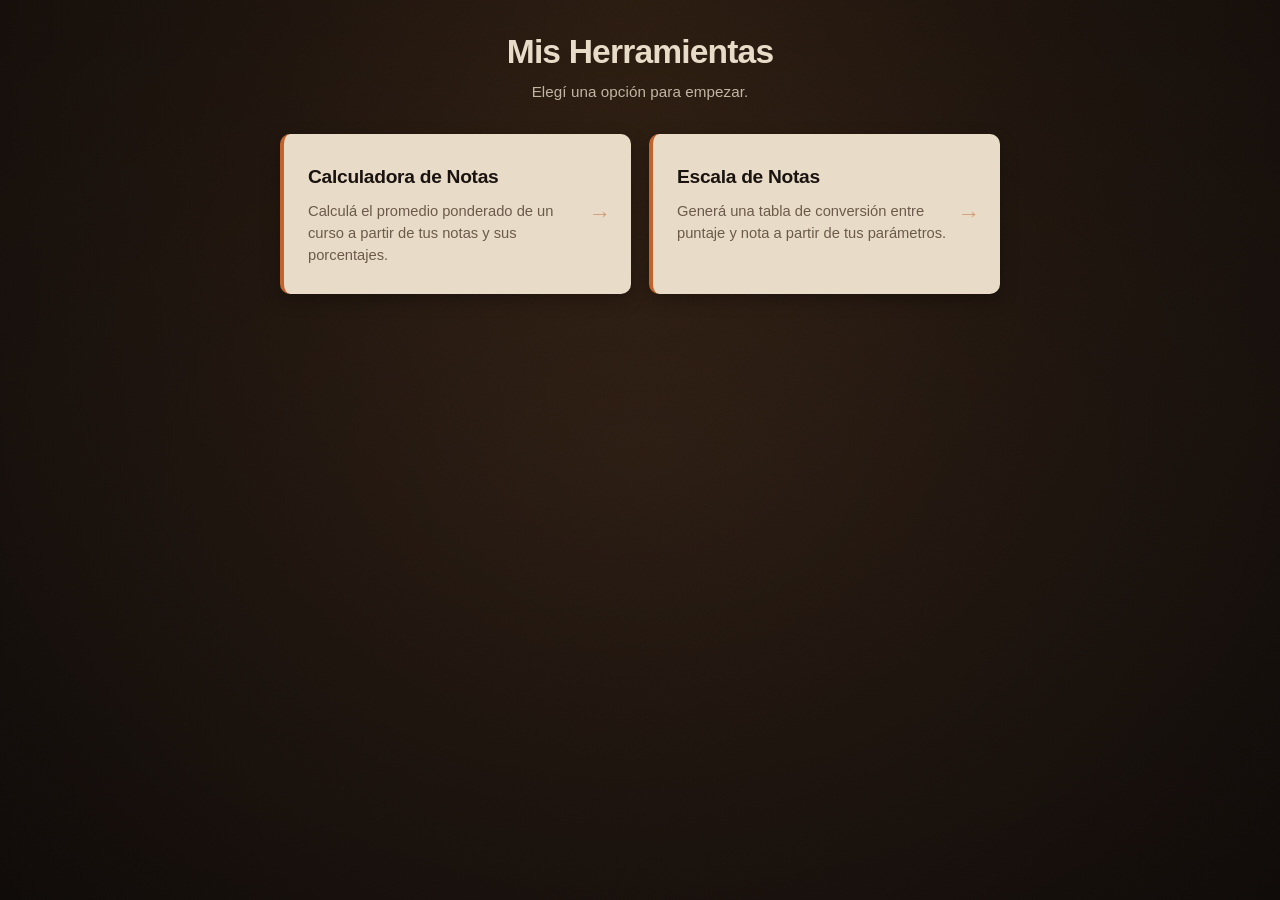
==== index.html @ 3959fab5 "Add files via upload" ====
<!DOCTYPE html>
<html lang="es">
<head>
  <meta charset="UTF-8" />
  <meta name="viewport" content="width=device-width, initial-scale=1.0" />
  <title>Mis Herramientas</title>
  <link rel="stylesheet" href="theme.css?v=4" />
  <link rel="stylesheet" href="animations.css" />
  <link rel="stylesheet" href="home.css" />
</head>
<body>
  <main class="container">
    <h1>Mis Herramientas</h1>
    <p class="subtitle">Elegí una opción para empezar.</p>

    <div class="options anim-stagger">
      <a href="calculadora.html" class="option-card">
        <h2>Calculadora de Notas</h2>
        <p>Calculá el promedio ponderado de un curso a partir de tus notas y sus porcentajes.</p>
      </a>

      <a href="escala.html" class="option-card">
        <h2>Escala de Notas</h2>
        <p>Generá una tabla de conversión entre puntaje y nota a partir de tus parámetros.</p>
      </a>
    </div>
  </main>
</body>
</html>
---- theme.css ----
/* Paleta del proyecto — café oscuro cálido */
:root {
  --bg-1: #2B1D14;          /* fondo café oscuro */
  --bg-2: #1A1310;          /* negro carbón (más oscuro para gradiente) */
  --surface: #E8DCC8;       /* crema tostado (tarjetas, superficies) */
  --surface-alt: #DCCEB4;   /* crema tostado más oscuro (hover, secondary) */
  --surface-deep: #3A2A1E;  /* superficie marrón para cards sobre fondo oscuro */
  --accent: #C2622D;        /* cobre / naranja quemado */
  --accent-hover: #A8511F;  /* acento más oscuro para hover */
  --accent-soft: rgba(194, 98, 45, 0.15);
  --text: #1A1310;          /* negro carbón */
  --text-on-dark: #E8DCC8;  /* texto crema sobre fondo oscuro */
  --text-muted: #6B5A4A;    /* texto secundario sobre crema */
  --border: #C9B89A;        /* borde sutil sobre crema */
  --success: #4A7A4A;       /* verde para aprobado */
  --success-soft: #DCEAD8;
  --danger: #B85A52;        /* rojo para reprobado */
  --danger-soft: #F0D8D2;
  --warning: #C88A2A;
  --warning-soft: #F0DFB8;
  --radius: 10px;
  --radius-sm: 6px;
  --shadow-sm: 0 2px 6px rgba(0, 0, 0, 0.18);
  --shadow: 0 6px 18px rgba(0, 0, 0, 0.28);
  --shadow-lg: 0 12px 32px rgba(0, 0, 0, 0.4);
  --transition: 0.18s ease;
}

/* Reset */
* {
  box-sizing: border-box;
  margin: 0;
  padding: 0;
}

/* Estilos base compartidos por todas las páginas */
html {
  -webkit-text-size-adjust: 100%;
}

body {
  font-family: "Inter", -apple-system, BlinkMacSystemFont, "Segoe UI Variable", "Segoe UI", Roboto, "Helvetica Neue", Arial, sans-serif;
  /* Tres capas en el fondo, de arriba a abajo:
     1) Viñeta sutil en los bordes
     2) Grano de ruido (textura)
     3) Gradiente radial cálido que "ilumina" desde el centro */
  background:
    radial-gradient(ellipse at center, transparent 0%, rgba(0, 0, 0, 0.35) 100%),
    url("data:image/svg+xml;utf8,<svg xmlns='http://www.w3.org/2000/svg' width='160' height='160'><filter id='n'><feTurbulence type='fractalNoise' baseFrequency='0.9' numOctaves='2' stitchTiles='stitch'/><feColorMatrix values='0 0 0 0 0  0 0 0 0 0  0 0 0 0 0  0 0 0 0.08 0'/></filter><rect width='100%' height='100%' filter='url(%23n)'/></svg>"),
    radial-gradient(ellipse at top, #3D2818 0%, var(--bg-1) 45%, var(--bg-2) 100%);
  background-attachment: fixed;
  min-height: 100vh;
  padding: 32px 20px;
  color: var(--text);
  line-height: 1.55;
  font-feature-settings: "cv11", "ss01", "ss03";
  -webkit-font-smoothing: antialiased;
  -moz-osx-font-smoothing: grayscale;
}

.container {
  max-width: 720px;
  margin: 0 auto;
}

h1 {
  color: var(--text-on-dark);
  font-size: 2.1rem;
  font-weight: 700;
  letter-spacing: -0.025em;
  margin-bottom: 8px;
  text-align: center;
  line-height: 1.2;
}

h2 {
  letter-spacing: -0.015em;
}

.subtitle {
  color: var(--text-on-dark);
  opacity: 0.8;
  text-align: center;
  margin-bottom: 30px;
  font-size: 0.95rem;
  font-weight: 400;
  letter-spacing: 0.005em;
}

.back-link {
  display: inline-flex;
  align-items: center;
  gap: 8px;
  color: var(--text-on-dark);
  text-decoration: none;
  font-size: 0.88rem;
  font-weight: 600;
  margin-bottom: 24px;
  padding: 8px 16px 8px 12px;
  background: rgba(232, 220, 200, 0.08);
  border: 1px solid rgba(232, 220, 200, 0.2);
  border-radius: 999px;
  backdrop-filter: blur(4px);
  -webkit-backdrop-filter: blur(4px);
  transition: background var(--transition), border-color var(--transition), transform var(--transition), box-shadow var(--transition);
}

.back-link::before {
  content: "←";
  font-size: 1rem;
  transition: transform var(--transition);
}

.back-link:hover {
  background: rgba(232, 220, 200, 0.15);
  border-color: var(--accent);
  text-decoration: none;
  transform: translateX(-2px);
  box-shadow: 0 4px 12px rgba(0, 0, 0, 0.25);
}

.back-link:hover::before {
  transform: translateX(-3px);
}

.back-link:focus-visible {
  outline: 2px solid var(--accent);
  outline-offset: 3px;
}

/* Focus visible global para accesibilidad */
button:focus-visible,
a:focus-visible {
  outline: 2px solid var(--accent);
  outline-offset: 3px;
}
---- animations.css ----
/* Animaciones compartidas — respetan prefers-reduced-motion */

/* Entrada: fade + slide hacia arriba. Aplicar con la clase .anim-enter */
@keyframes animFadeUp {
  from {
    opacity: 0;
    transform: translateY(8px);
  }
  to {
    opacity: 1;
    transform: translateY(0);
  }
}

/* Entrada más notoria para cards y elementos que aparecen después */
@keyframes animFadeUpLg {
  from {
    opacity: 0;
    transform: translateY(16px);
  }
  to {
    opacity: 1;
    transform: translateY(0);
  }
}

/* Entrada del resultado de la calculadora */
@keyframes animResultIn {
  0% {
    opacity: 0;
    transform: scale(0.9);
  }
  60% {
    transform: scale(1.04);
  }
  100% {
    opacity: 1;
    transform: scale(1);
  }
}

/* Entrada del warning (un pequeño shake para llamar la atención) */
@keyframes animShake {
  0%, 100% { transform: translateX(0); }
  20% { transform: translateX(-4px); }
  40% { transform: translateX(4px); }
  60% { transform: translateX(-2px); }
  80% { transform: translateX(2px); }
}

/* Filas de la tabla de escala entrando escalonadas */
@keyframes animRowIn {
  from {
    opacity: 0;
    transform: translateY(4px);
  }
  to {
    opacity: 1;
    transform: translateY(0);
  }
}

/* Pulso del número de nota aprobado/reprobado */
@keyframes animNotaPulse {
  0%, 100% { transform: scale(1); }
  50% { transform: scale(1.08); }
}

/* Clases utilitarias */
.anim-enter {
  animation: animFadeUp 0.4s ease-out both;
}

.anim-card {
  animation: animFadeUpLg 0.45s ease-out both;
}

.anim-result {
  animation: animResultIn 0.4s cubic-bezier(0.34, 1.56, 0.64, 1) both;
}

.anim-shake {
  animation: animShake 0.4s ease-in-out;
}

.anim-row {
  animation: animRowIn 0.3s ease-out both;
}

.anim-pulse {
  animation: animNotaPulse 0.5s ease-in-out;
}

/* Delays escalonados para hijos directos */
.anim-stagger > * {
  animation: animFadeUp 0.4s ease-out both;
}
.anim-stagger > *:nth-child(1) { animation-delay: 0.05s; }
.anim-stagger > *:nth-child(2) { animation-delay: 0.10s; }
.anim-stagger > *:nth-child(3) { animation-delay: 0.15s; }
.anim-stagger > *:nth-child(4) { animation-delay: 0.20s; }
.anim-stagger > *:nth-child(5) { animation-delay: 0.25s; }
.anim-stagger > *:nth-child(6) { animation-delay: 0.30s; }
.anim-stagger > *:nth-child(7) { animation-delay: 0.35s; }
.anim-stagger > *:nth-child(8) { animation-delay: 0.40s; }

/* Accesibilidad: respetar preferencia del usuario */
@media (prefers-reduced-motion: reduce) {
  *,
  *::before,
  *::after {
    animation-duration: 0.01ms !important;
    animation-iteration-count: 1 !important;
    transition-duration: 0.01ms !important;
  }
}
---- home.css ----
/* Estilos específicos del home (Mis Herramientas) */

.options {
  display: grid;
  grid-template-columns: 1fr 1fr;
  gap: 18px;
}

.option-card {
  display: block;
  position: relative;
  background: var(--surface);
  border-radius: var(--radius);
  padding: 28px 24px;
  text-decoration: none;
  color: inherit;
  box-shadow: var(--shadow);
  transition: transform var(--transition), box-shadow var(--transition), background var(--transition);
  border-left: 4px solid var(--accent);
  overflow: hidden;
}

.option-card::after {
  content: "→";
  position: absolute;
  right: 20px;
  top: 50%;
  transform: translateY(-50%);
  font-size: 1.4rem;
  color: var(--accent);
  opacity: 0.5;
  transition: transform var(--transition), opacity var(--transition);
}

.option-card:hover {
  transform: translateY(-3px);
  box-shadow: var(--shadow-lg);
  background: var(--surface-alt);
}

.option-card:hover::after {
  transform: translateY(-50%) translateX(4px);
  opacity: 1;
}

.option-card h2 {
  color: var(--text);
  font-size: 1.2rem;
  font-weight: 700;
  margin-bottom: 8px;
  text-align: left;
}

.option-card p {
  color: var(--text-muted);
  font-size: 0.92rem;
  line-height: 1.5;
  padding-right: 24px;
}

@media (max-width: 540px) {
  .options {
    grid-template-columns: 1fr;
  }

  .option-card::after {
    right: 16px;
  }
}
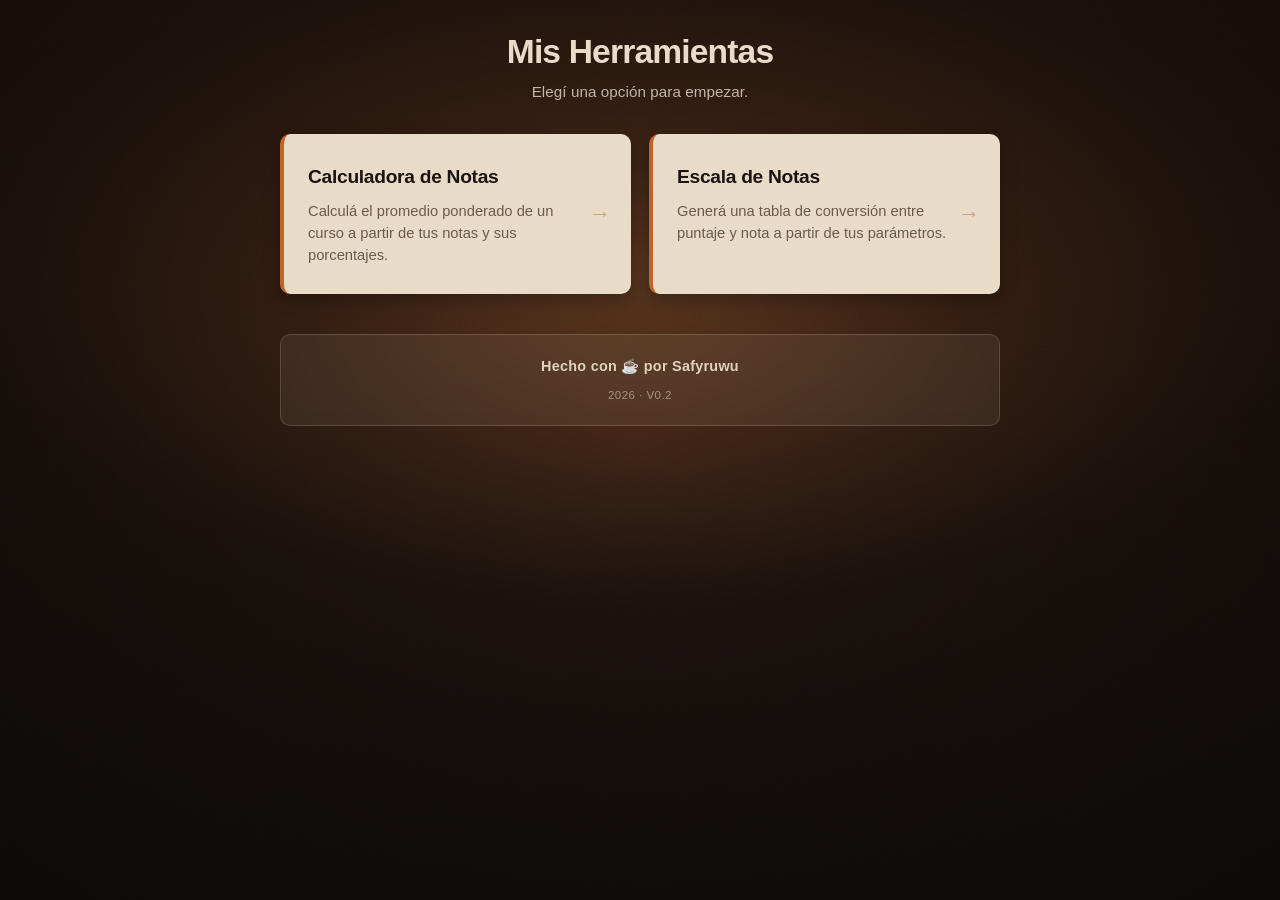
==== commit ed43e866: "Add files via upload" ====
--- a/index.html
+++ b/index.html
@@ -4,8 +4,9 @@
   <meta charset="UTF-8" />
   <meta name="viewport" content="width=device-width, initial-scale=1.0" />
   <title>Mis Herramientas</title>
-  <link rel="stylesheet" href="theme.css?v=4" />
+  <link rel="stylesheet" href="theme.css?v=6" />
   <link rel="stylesheet" href="animations.css" />
+  <link rel="stylesheet" href="toasts.css?v=2" />
   <link rel="stylesheet" href="home.css" />
 </head>
 <body>
@@ -25,5 +26,8 @@
       </a>
     </div>
   </main>
+
+  <script src="ui.js"></script>
+  <script src="footer.js?v=2"></script>
 </body>
 </html>
--- a/theme.css
+++ b/theme.css
@@ -40,14 +40,16 @@
 
 body {
   font-family: "Inter", -apple-system, BlinkMacSystemFont, "Segoe UI Variable", "Segoe UI", Roboto, "Helvetica Neue", Arial, sans-serif;
-  /* Tres capas en el fondo, de arriba a abajo:
-     1) Viñeta sutil en los bordes
+  /* Cuatro capas en el fondo, de arriba a abajo:
+     1) Viñeta oscura en los bordes
      2) Grano de ruido (textura)
-     3) Gradiente radial cálido que "ilumina" desde el centro */
+     3) Halo cálido radial que ilumina la zona del contenido
+     4) Base de gradiente vertical café */
   background:
-    radial-gradient(ellipse at center, transparent 0%, rgba(0, 0, 0, 0.35) 100%),
-    url("data:image/svg+xml;utf8,<svg xmlns='http://www.w3.org/2000/svg' width='160' height='160'><filter id='n'><feTurbulence type='fractalNoise' baseFrequency='0.9' numOctaves='2' stitchTiles='stitch'/><feColorMatrix values='0 0 0 0 0  0 0 0 0 0  0 0 0 0 0  0 0 0 0.08 0'/></filter><rect width='100%' height='100%' filter='url(%23n)'/></svg>"),
-    radial-gradient(ellipse at top, #3D2818 0%, var(--bg-1) 45%, var(--bg-2) 100%);
+    radial-gradient(ellipse at center, transparent 0%, rgba(0, 0, 0, 0.45) 100%),
+    url("data:image/svg+xml;utf8,<svg xmlns='http://www.w3.org/2000/svg' width='160' height='160'><filter id='n'><feTurbulence type='fractalNoise' baseFrequency='0.85' numOctaves='2' stitchTiles='stitch'/><feColorMatrix values='0 0 0 0 0  0 0 0 0 0  0 0 0 0 0  0 0 0 0.15 0'/></filter><rect width='100%' height='100%' filter='url(%23n)'/></svg>"),
+    radial-gradient(ellipse 70% 50% at 50% 30%, #6B4226 0%, #4A2A18 35%, transparent 75%),
+    linear-gradient(180deg, var(--bg-1) 0%, var(--bg-2) 100%);
   background-attachment: fixed;
   min-height: 100vh;
   padding: 32px 20px;
@@ -134,3 +136,10 @@
   outline: 2px solid var(--accent);
   outline-offset: 3px;
 }
+
+/* SVGs dentro de botones: tamaño consistente */
+.btn svg {
+  width: 16px;
+  height: 16px;
+  flex-shrink: 0;
+}
--- a/toasts.css
+++ b/toasts.css
@@ -0,0 +1,286 @@
+/* Toasts — mensajes que aparecen y se desvanecen automáticamente */
+
+.toast-container {
+  position: fixed;
+  top: 24px;
+  right: 24px;
+  z-index: 9999;
+  display: flex;
+  flex-direction: column;
+  gap: 10px;
+  pointer-events: none;
+  max-width: calc(100vw - 48px);
+}
+
+.toast {
+  display: flex;
+  align-items: center;
+  gap: 10px;
+  padding: 12px 16px;
+  background: var(--surface);
+  color: var(--text);
+  border-radius: var(--radius-sm);
+  box-shadow: var(--shadow-lg);
+  border-left: 4px solid var(--accent);
+  font-size: 0.9rem;
+  font-weight: 500;
+  min-width: 240px;
+  max-width: 360px;
+  pointer-events: auto;
+  animation: toastIn 0.3s cubic-bezier(0.34, 1.56, 0.64, 1) both;
+}
+
+.toast.toast-out {
+  animation: toastOut 0.25s ease-in both;
+}
+
+.toast-success {
+  border-left-color: var(--success);
+}
+
+.toast-error {
+  border-left-color: var(--danger);
+}
+
+.toast-info {
+  border-left-color: var(--accent);
+}
+
+.toast svg {
+  flex-shrink: 0;
+  width: 20px;
+  height: 20px;
+}
+
+.toast-success svg { color: var(--success); }
+.toast-error svg { color: var(--danger); }
+.toast-info svg { color: var(--accent); }
+
+@keyframes toastIn {
+  from {
+    opacity: 0;
+    transform: translateX(20px) scale(0.95);
+  }
+  to {
+    opacity: 1;
+    transform: translateX(0) scale(1);
+  }
+}
+
+@keyframes toastOut {
+  to {
+    opacity: 0;
+    transform: translateX(20px) scale(0.95);
+  }
+}
+
+@media (max-width: 540px) {
+  .toast-container {
+    top: 12px;
+    right: 12px;
+    left: 12px;
+  }
+
+  .toast {
+    min-width: 0;
+    max-width: none;
+  }
+}
+
+/* Inline confirm — reemplazo de window.confirm() */
+.confirm-overlay {
+  position: fixed;
+  inset: 0;
+  background: rgba(0, 0, 0, 0.55);
+  display: flex;
+  align-items: center;
+  justify-content: center;
+  z-index: 10000;
+  padding: 20px;
+  animation: overlayIn 0.2s ease-out both;
+}
+
+.confirm-dialog {
+  background: var(--surface);
+  color: var(--text);
+  border-radius: var(--radius);
+  padding: 24px;
+  max-width: 400px;
+  width: 100%;
+  box-shadow: var(--shadow-lg);
+  border-left: 4px solid var(--accent);
+  animation: dialogIn 0.25s cubic-bezier(0.34, 1.56, 0.64, 1) both;
+}
+
+.confirm-dialog h3 {
+  font-size: 1.05rem;
+  font-weight: 700;
+  margin-bottom: 8px;
+  letter-spacing: -0.01em;
+}
+
+.confirm-dialog p {
+  font-size: 0.92rem;
+  color: var(--text-muted);
+  margin-bottom: 18px;
+  line-height: 1.5;
+}
+
+.confirm-actions {
+  display: flex;
+  gap: 8px;
+  justify-content: flex-end;
+}
+
+.confirm-actions .btn {
+  width: auto;
+  margin: 0;
+  padding: 8px 16px;
+  font-size: 0.88rem;
+}
+
+.confirm-cancel {
+  background: var(--surface-alt);
+  color: var(--text);
+  border: 1px solid var(--border);
+}
+
+.confirm-cancel:hover {
+  background: var(--border);
+}
+
+.confirm-ok {
+  background: var(--accent);
+  color: #fff;
+}
+
+.confirm-ok:hover {
+  background: var(--accent-hover);
+}
+
+.confirm-ok.danger {
+  background: var(--danger);
+}
+
+.confirm-ok.danger:hover {
+  background: #8B2E2E;
+}
+
+@keyframes overlayIn {
+  from { opacity: 0; }
+  to { opacity: 1; }
+}
+
+@keyframes dialogIn {
+  from {
+    opacity: 0;
+    transform: scale(0.92) translateY(8px);
+  }
+  to {
+    opacity: 1;
+    transform: scale(1) translateY(0);
+  }
+}
+
+/* Empty state */
+.empty-state {
+  text-align: center;
+  padding: 32px 16px;
+  color: var(--text-muted);
+}
+
+.empty-state svg {
+  width: 48px;
+  height: 48px;
+  margin-bottom: 12px;
+  opacity: 0.6;
+  color: var(--text-muted);
+}
+
+.empty-state p {
+  font-size: 0.92rem;
+  line-height: 1.5;
+  max-width: 320px;
+  margin: 0 auto;
+}
+
+/* Loading spinner */
+.loading-state {
+  display: flex;
+  flex-direction: column;
+  align-items: center;
+  justify-content: center;
+  padding: 40px 16px;
+  color: var(--text-muted);
+  gap: 12px;
+}
+
+.spinner {
+  width: 28px;
+  height: 28px;
+  border: 3px solid var(--border);
+  border-top-color: var(--accent);
+  border-radius: 50%;
+  animation: spin 0.7s linear infinite;
+}
+
+@keyframes spin {
+  to { transform: rotate(360deg); }
+}
+
+/* Footer */
+.site-footer {
+  text-align: center;
+  margin-top: 40px;
+  padding: 20px 24px;
+  background: rgba(232, 220, 200, 0.08);
+  border: 1px solid rgba(232, 220, 200, 0.18);
+  border-radius: var(--radius);
+  backdrop-filter: blur(6px);
+  -webkit-backdrop-filter: blur(6px);
+  color: var(--text-on-dark);
+  font-size: 0.82rem;
+  letter-spacing: 0.02em;
+  display: flex;
+  flex-direction: column;
+  align-items: center;
+  gap: 10px;
+}
+
+.site-footer-main {
+  font-weight: 600;
+  font-size: 0.9rem;
+  opacity: 0.95;
+}
+
+.site-footer-links {
+  display: flex;
+  gap: 6px;
+  flex-wrap: wrap;
+  justify-content: center;
+}
+
+.site-footer-links a {
+  color: var(--text-on-dark);
+  text-decoration: none;
+  padding: 4px 10px;
+  border-radius: 999px;
+  font-size: 0.78rem;
+  font-weight: 500;
+  opacity: 0.75;
+  border: 1px solid transparent;
+  transition: opacity var(--transition), background var(--transition), border-color var(--transition);
+}
+
+.site-footer-links a:hover {
+  opacity: 1;
+  background: rgba(232, 220, 200, 0.1);
+  border-color: rgba(232, 220, 200, 0.25);
+}
+
+.site-footer-meta {
+  font-size: 0.72rem;
+  opacity: 0.55;
+  letter-spacing: 0.04em;
+  text-transform: uppercase;
+}
